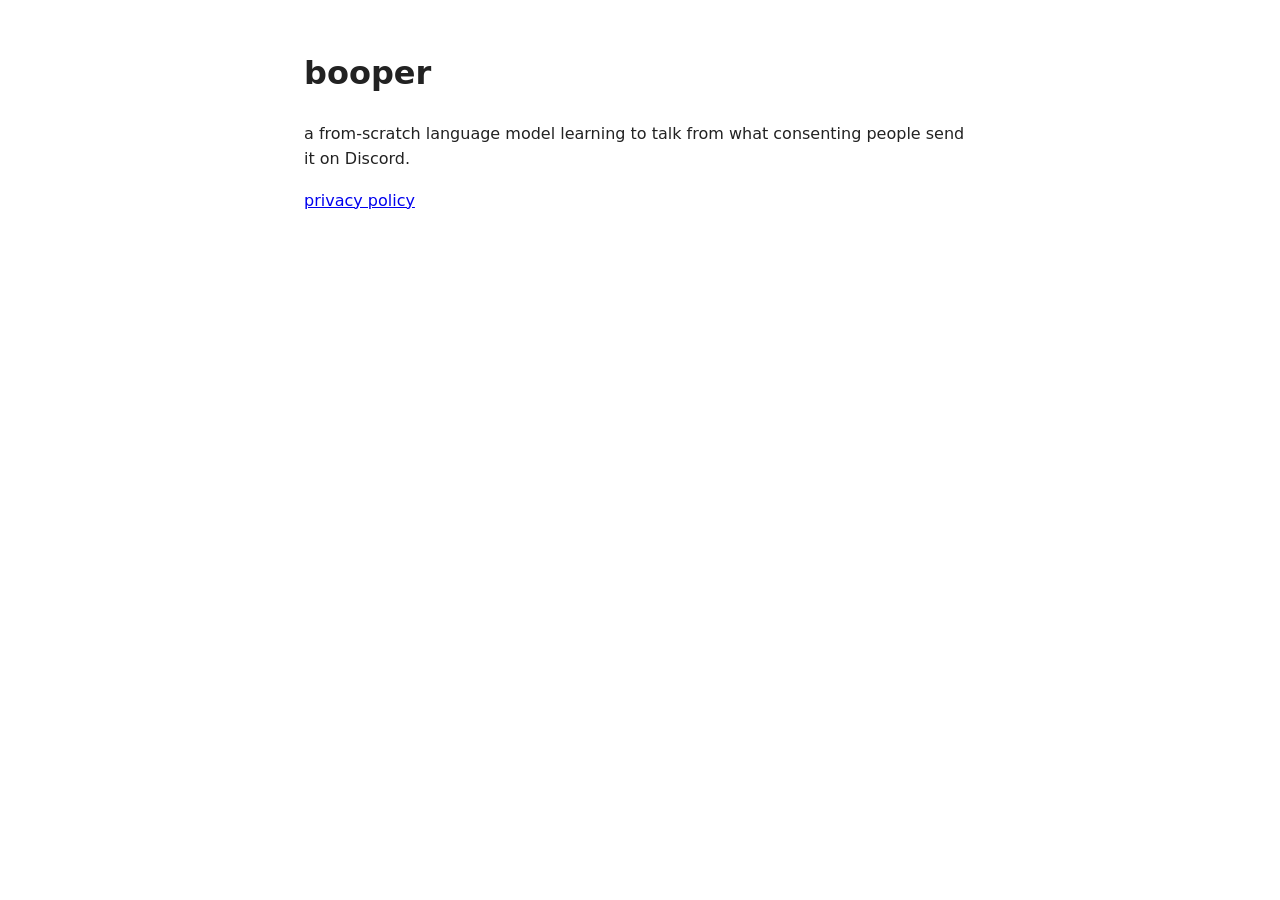
==== site/public/index.html @ b50dc08b "Shorten the consent notices; full policy moves to booper.frgmt.xyz/privacy The first-contact and re-" ====
<!doctype html>
<html lang="en">
<head>
<meta charset="utf-8">
<meta name="viewport" content="width=device-width, initial-scale=1">
<title>booper</title>
<style>
  body { font-family: system-ui, sans-serif; max-width: 42rem; margin: 3rem auto; padding: 0 1rem; line-height: 1.6; color: #222; background: #fff; }
  @media (prefers-color-scheme: dark) { body { color: #ddd; background: #111; } a { color: #8ab4f8; } }
</style>
</head>
<body>
<h1>booper</h1>
<p>a from-scratch language model learning to talk from what consenting people send it on Discord.</p>
<p><a href="/privacy">privacy policy</a></p>
</body>
</html>
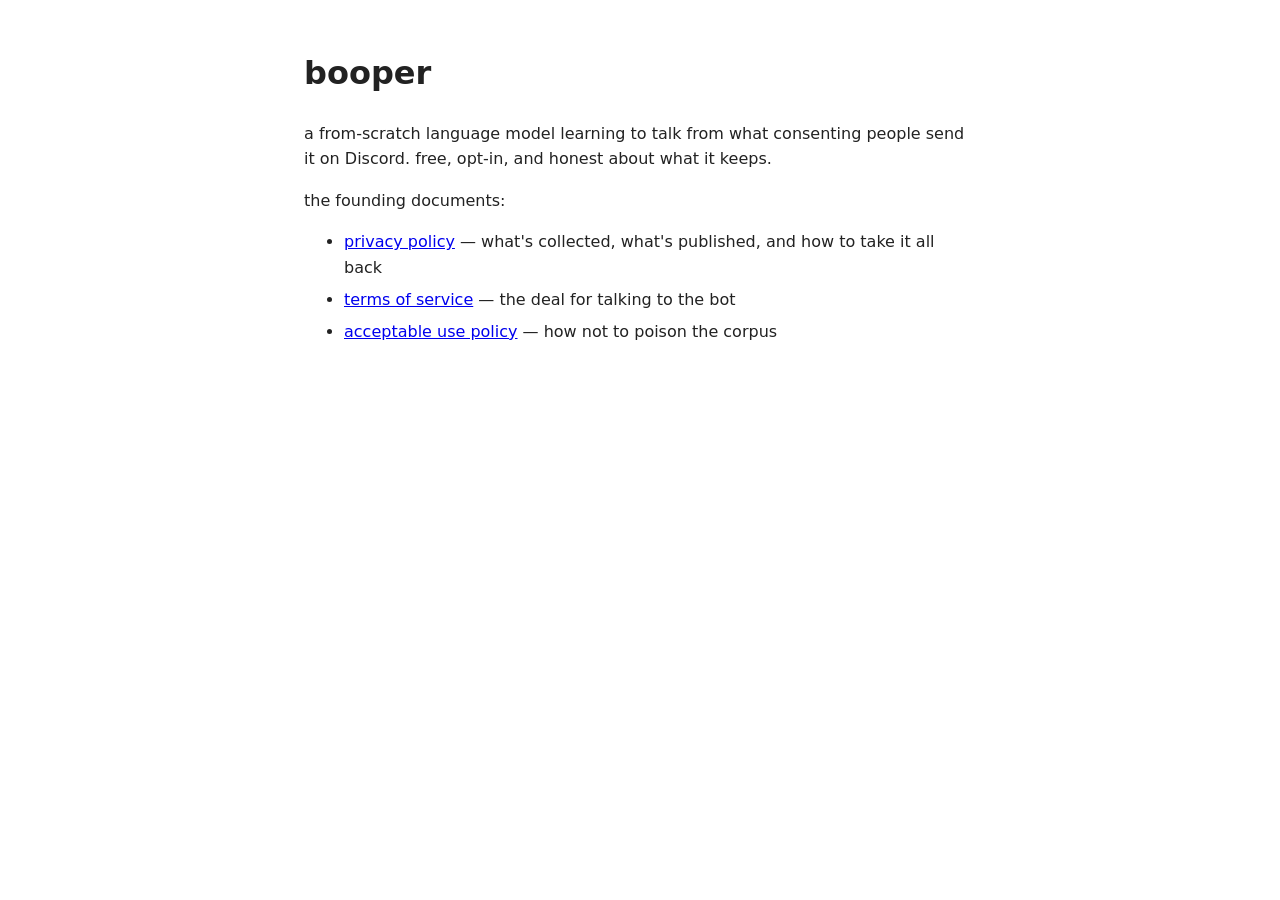
==== commit f8d96ec3: "Expand the site into founding documents: privacy, ToS, and AUP The privacy policy grows real protect" ====
--- a/site/public/index.html
+++ b/site/public/index.html
@@ -6,12 +6,19 @@
 <title>booper</title>
 <style>
   body { font-family: system-ui, sans-serif; max-width: 42rem; margin: 3rem auto; padding: 0 1rem; line-height: 1.6; color: #222; background: #fff; }
+  li { margin: 0.4rem 0; }
   @media (prefers-color-scheme: dark) { body { color: #ddd; background: #111; } a { color: #8ab4f8; } }
 </style>
 </head>
 <body>
 <h1>booper</h1>
-<p>a from-scratch language model learning to talk from what consenting people send it on Discord.</p>
-<p><a href="/privacy">privacy policy</a></p>
+<p>a from-scratch language model learning to talk from what consenting people send it on Discord.
+free, opt-in, and honest about what it keeps.</p>
+<p>the founding documents:</p>
+<ul>
+  <li><a href="/privacy">privacy policy</a> — what's collected, what's published, and how to take it all back</li>
+  <li><a href="/terms">terms of service</a> — the deal for talking to the bot</li>
+  <li><a href="/aup">acceptable use policy</a> — how not to poison the corpus</li>
+</ul>
 </body>
 </html>
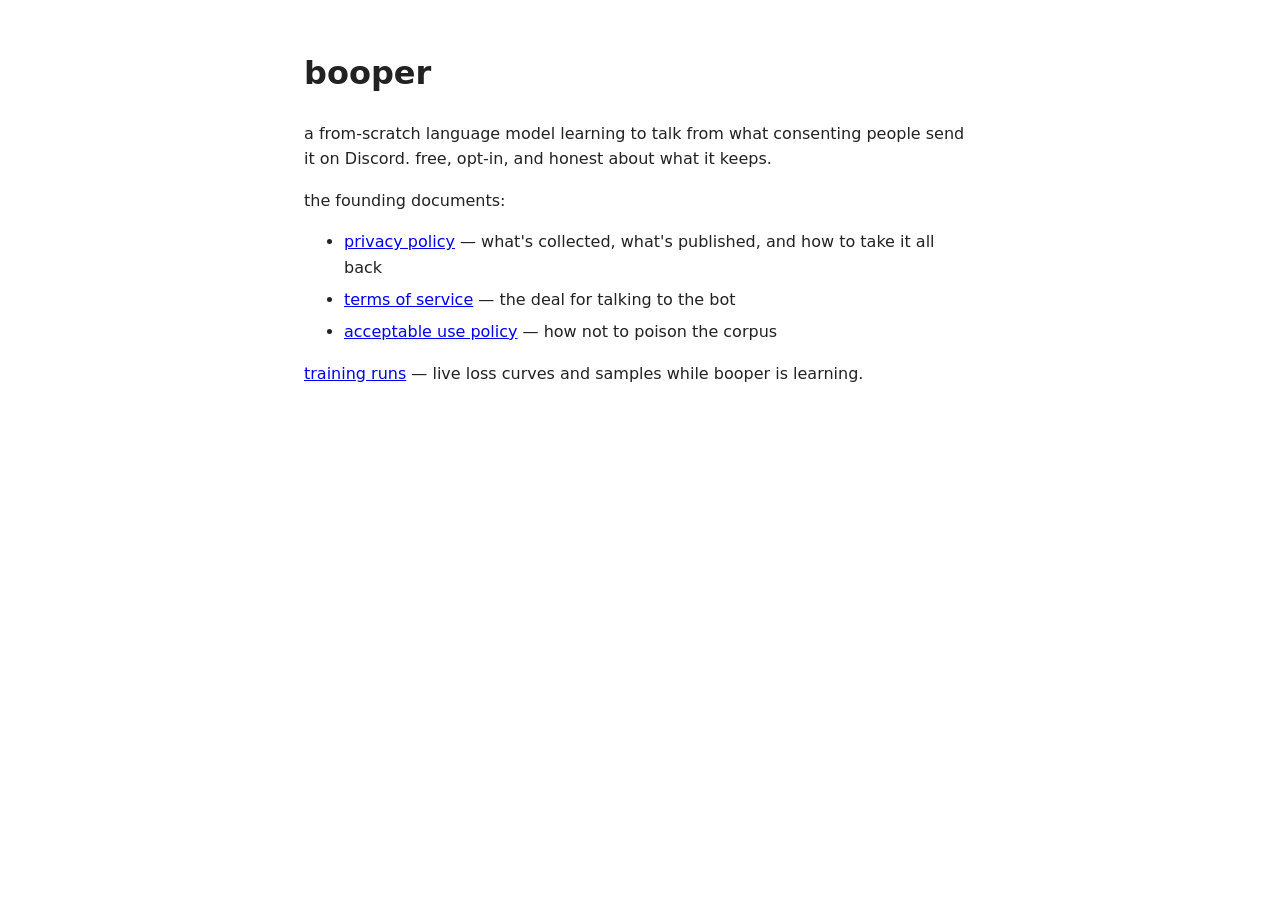
==== commit e9923252: "booper.frgmt.xyz/runs: live training dashboard fed by the SFT trainer Claude-Session: https://claude" ====
--- a/site/public/index.html
+++ b/site/public/index.html
@@ -20,5 +20,6 @@
   <li><a href="/terms">terms of service</a> — the deal for talking to the bot</li>
   <li><a href="/aup">acceptable use policy</a> — how not to poison the corpus</li>
 </ul>
+<p><a href="/runs">training runs</a> — live loss curves and samples while booper is learning.</p>
 </body>
 </html>
